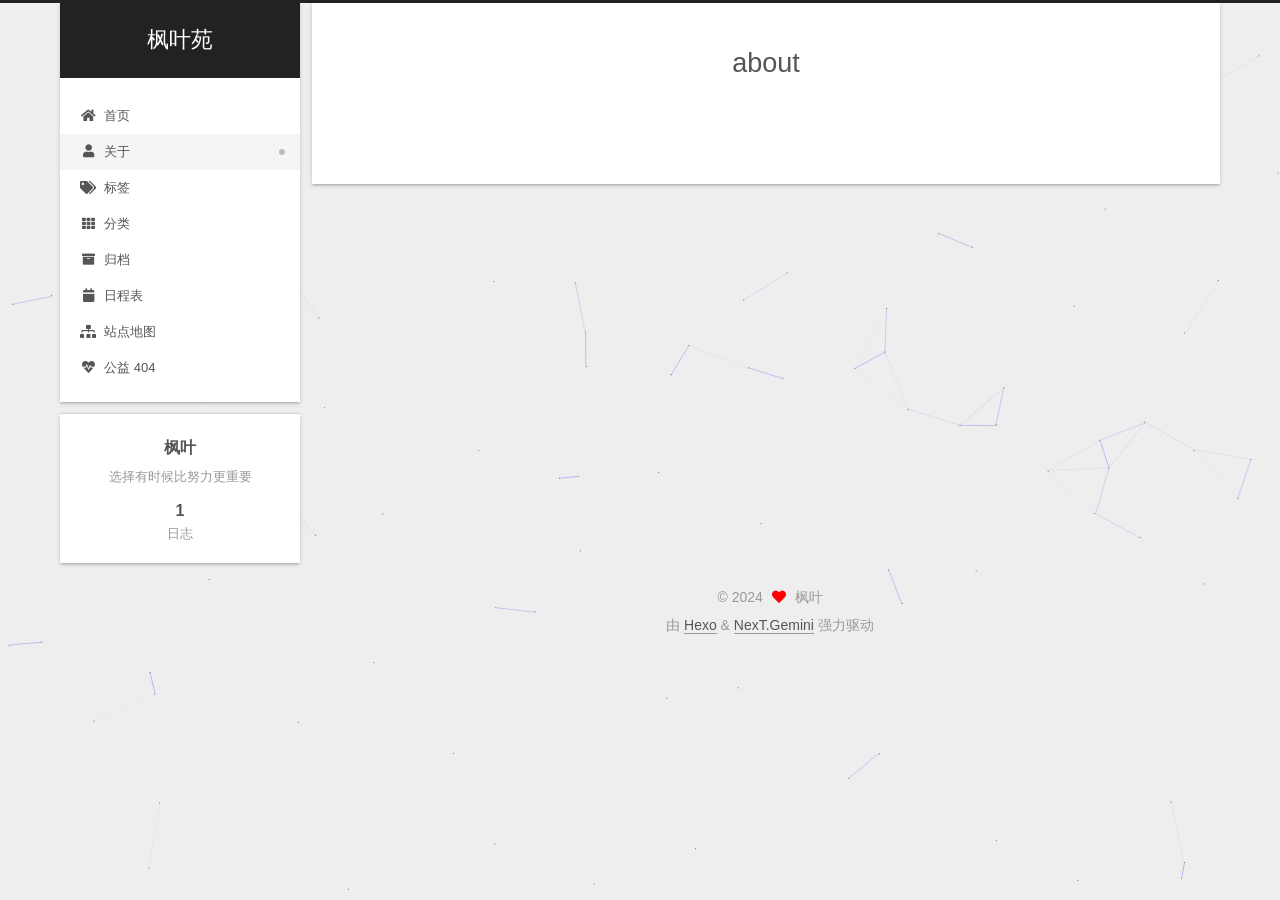
==== about/index.html @ f361e774 "Site updated: 2024-02-02 10:10:42" ====
<!DOCTYPE html>
<html lang="zh-CN">
<head>
  <meta charset="UTF-8">
<meta name="viewport" content="width=device-width, initial-scale=1, maximum-scale=2">
<meta name="theme-color" content="#222">
<meta name="generator" content="Hexo 7.1.1">
  <link rel="apple-touch-icon" sizes="180x180" href="/images/apple-touch-icon-next.png">
  <link rel="icon" type="image/png" sizes="32x32" href="/images/favicon-32x32-next.png">
  <link rel="icon" type="image/png" sizes="16x16" href="/images/favicon-16x16-next.png">
  <link rel="mask-icon" href="/images/logo.svg" color="#222">

<link rel="stylesheet" href="/css/main.css">


<link rel="stylesheet" href="/lib/font-awesome/css/all.min.css">

<script id="hexo-configurations">
    var NexT = window.NexT || {};
    var CONFIG = {"hostname":"example.com","root":"/","scheme":"Gemini","version":"7.8.0","exturl":false,"sidebar":{"position":"left","display":"post","padding":18,"offset":12,"onmobile":false},"copycode":{"enable":false,"show_result":false,"style":null},"back2top":{"enable":true,"sidebar":false,"scrollpercent":false},"bookmark":{"enable":false,"color":"#222","save":"auto"},"fancybox":false,"mediumzoom":false,"lazyload":false,"pangu":false,"comments":{"style":"tabs","active":null,"storage":true,"lazyload":false,"nav":null},"algolia":{"hits":{"per_page":10},"labels":{"input_placeholder":"Search for Posts","hits_empty":"We didn't find any results for the search: ${query}","hits_stats":"${hits} results found in ${time} ms"}},"localsearch":{"enable":false,"trigger":"auto","top_n_per_article":1,"unescape":false,"preload":false},"motion":{"enable":true,"async":false,"transition":{"post_block":"fadeIn","post_header":"slideDownIn","post_body":"slideDownIn","coll_header":"slideLeftIn","sidebar":"slideUpIn"}}};
  </script>

  <meta name="description" content="选择有时候比努力更重要">
<meta property="og:type" content="website">
<meta property="og:title" content="about">
<meta property="og:url" content="http://example.com/about/index.html">
<meta property="og:site_name" content="枫叶苑">
<meta property="og:description" content="选择有时候比努力更重要">
<meta property="og:locale" content="zh_CN">
<meta property="article:published_time" content="2024-02-02T01:38:08.000Z">
<meta property="article:modified_time" content="2024-02-02T01:39:56.334Z">
<meta property="article:author" content="枫叶">
<meta name="twitter:card" content="summary">

<link rel="canonical" href="http://example.com/about/">


<script id="page-configurations">
  // https://hexo.io/docs/variables.html
  CONFIG.page = {
    sidebar: "",
    isHome : false,
    isPost : false,
    lang   : 'zh-CN'
  };
</script>

  <title>about | 枫叶苑
</title>
  






  <noscript>
  <style>
  .use-motion .brand,
  .use-motion .menu-item,
  .sidebar-inner,
  .use-motion .post-block,
  .use-motion .pagination,
  .use-motion .comments,
  .use-motion .post-header,
  .use-motion .post-body,
  .use-motion .collection-header { opacity: initial; }

  .use-motion .site-title,
  .use-motion .site-subtitle {
    opacity: initial;
    top: initial;
  }

  .use-motion .logo-line-before i { left: initial; }
  .use-motion .logo-line-after i { right: initial; }
  </style>
</noscript>

</head>

<body itemscope itemtype="http://schema.org/WebPage">
  <div class="container use-motion">
    <div class="headband"></div>

    <header class="header" itemscope itemtype="http://schema.org/WPHeader">
      <div class="header-inner"><div class="site-brand-container">
  <div class="site-nav-toggle">
    <div class="toggle" aria-label="切换导航栏">
      <span class="toggle-line toggle-line-first"></span>
      <span class="toggle-line toggle-line-middle"></span>
      <span class="toggle-line toggle-line-last"></span>
    </div>
  </div>

  <div class="site-meta">

    <a href="/" class="brand" rel="start">
      <span class="logo-line-before"><i></i></span>
      <h1 class="site-title">枫叶苑</h1>
      <span class="logo-line-after"><i></i></span>
    </a>
  </div>

  <div class="site-nav-right">
    <div class="toggle popup-trigger">
    </div>
  </div>
</div>




<nav class="site-nav">
  <ul id="menu" class="main-menu menu">
        <li class="menu-item menu-item-home">

    <a href="/" rel="section"><i class="fa fa-home fa-fw"></i>首页</a>

  </li>
        <li class="menu-item menu-item-about">

    <a href="/about/" rel="section"><i class="fa fa-user fa-fw"></i>关于</a>

  </li>
        <li class="menu-item menu-item-tags">

    <a href="/tags/" rel="section"><i class="fa fa-tags fa-fw"></i>标签</a>

  </li>
        <li class="menu-item menu-item-categories">

    <a href="/categories/" rel="section"><i class="fa fa-th fa-fw"></i>分类</a>

  </li>
        <li class="menu-item menu-item-archives">

    <a href="/archives/" rel="section"><i class="fa fa-archive fa-fw"></i>归档</a>

  </li>
        <li class="menu-item menu-item-schedule">

    <a href="/schedule/" rel="section"><i class="fa fa-calendar fa-fw"></i>日程表</a>

  </li>
        <li class="menu-item menu-item-sitemap">

    <a href="/sitemap.xml" rel="section"><i class="fa fa-sitemap fa-fw"></i>站点地图</a>

  </li>
        <li class="menu-item menu-item-commonweal">

    <a href="/404/" rel="section"><i class="fa fa-heartbeat fa-fw"></i>公益 404</a>

  </li>
  </ul>
</nav>




</div>
    </header>

    
  <div class="back-to-top">
    <i class="fa fa-arrow-up"></i>
    <span>0%</span>
  </div>


    <main class="main">
      <div class="main-inner">
        <div class="content-wrap">
          
  
  

          <div class="content page posts-expand">
            

    
    
    
    <div class="post-block" lang="zh-CN">
      <header class="post-header">

<h1 class="post-title" itemprop="name headline">about
</h1>

<div class="post-meta">
  

</div>

</header>

      
      
      
      <div class="post-body">
          
      </div>
      
      
      
    </div>
    

    
    
    


          </div>
          

<script>
  window.addEventListener('tabs:register', () => {
    let { activeClass } = CONFIG.comments;
    if (CONFIG.comments.storage) {
      activeClass = localStorage.getItem('comments_active') || activeClass;
    }
    if (activeClass) {
      let activeTab = document.querySelector(`a[href="#comment-${activeClass}"]`);
      if (activeTab) {
        activeTab.click();
      }
    }
  });
  if (CONFIG.comments.storage) {
    window.addEventListener('tabs:click', event => {
      if (!event.target.matches('.tabs-comment .tab-content .tab-pane')) return;
      let commentClass = event.target.classList[1];
      localStorage.setItem('comments_active', commentClass);
    });
  }
</script>

        </div>
          
  
  <div class="toggle sidebar-toggle">
    <span class="toggle-line toggle-line-first"></span>
    <span class="toggle-line toggle-line-middle"></span>
    <span class="toggle-line toggle-line-last"></span>
  </div>

  <aside class="sidebar">
    <div class="sidebar-inner">

      <ul class="sidebar-nav motion-element">
        <li class="sidebar-nav-toc">
          文章目录
        </li>
        <li class="sidebar-nav-overview">
          站点概览
        </li>
      </ul>

      <!--noindex-->
      <div class="post-toc-wrap sidebar-panel">
      </div>
      <!--/noindex-->

      <div class="site-overview-wrap sidebar-panel">
        <div class="site-author motion-element" itemprop="author" itemscope itemtype="http://schema.org/Person">
  <p class="site-author-name" itemprop="name">枫叶</p>
  <div class="site-description" itemprop="description">选择有时候比努力更重要</div>
</div>
<div class="site-state-wrap motion-element">
  <nav class="site-state">
      <div class="site-state-item site-state-posts">
          <a href="/archives/">
        
          <span class="site-state-item-count">1</span>
          <span class="site-state-item-name">日志</span>
        </a>
      </div>
  </nav>
</div>



      </div>

    </div>
  </aside>
  <div id="sidebar-dimmer"></div>


      </div>
    </main>

    <footer class="footer">
      <div class="footer-inner">
        

        

<div class="copyright">
  
  &copy; 
  <span itemprop="copyrightYear">2024</span>
  <span class="with-love">
    <i class="fa fa-heart"></i>
  </span>
  <span class="author" itemprop="copyrightHolder">枫叶</span>
</div>
  <div class="powered-by">由 <a href="https://hexo.io/" class="theme-link" rel="noopener" target="_blank">Hexo</a> & <a href="https://theme-next.org/" class="theme-link" rel="noopener" target="_blank">NexT.Gemini</a> 强力驱动
  </div>

        








      </div>
    </footer>
  </div>

  
  
  <script color='0,0,255' opacity='0.5' zIndex='-1' count='99' src="/lib/canvas-nest/canvas-nest.min.js"></script>
  <script src="/lib/anime.min.js"></script>
  <script src="/lib/velocity/velocity.min.js"></script>
  <script src="/lib/velocity/velocity.ui.min.js"></script>

<script src="/js/utils.js"></script>

<script src="/js/motion.js"></script>


<script src="/js/schemes/pisces.js"></script>


<script src="/js/next-boot.js"></script>




  















  

  

</body>
</html>
---- css/main.css ----
:root {
  --body-bg-color: #eee;
  --content-bg-color: #fff;
  --card-bg-color: #f5f5f5;
  --text-color: #555;
  --blockquote-color: #666;
  --link-color: #555;
  --link-hover-color: #222;
  --brand-color: #fff;
  --brand-hover-color: #fff;
  --table-row-odd-bg-color: #f9f9f9;
  --table-row-hover-bg-color: #f5f5f5;
  --menu-item-bg-color: #f5f5f5;
  --btn-default-bg: #fff;
  --btn-default-color: #555;
  --btn-default-border-color: #555;
  --btn-default-hover-bg: #222;
  --btn-default-hover-color: #fff;
  --btn-default-hover-border-color: #222;
}
html {
  line-height: 1.15; /* 1 */
  -webkit-text-size-adjust: 100%; /* 2 */
}
body {
  margin: 0;
}
main {
  display: block;
}
h1 {
  font-size: 2em;
  margin: 0.67em 0;
}
hr {
  box-sizing: content-box; /* 1 */
  height: 0; /* 1 */
  overflow: visible; /* 2 */
}
pre {
  font-family: monospace, monospace; /* 1 */
  font-size: 1em; /* 2 */
}
a {
  background: transparent;
}
abbr[title] {
  border-bottom: none; /* 1 */
  text-decoration: underline; /* 2 */
  text-decoration: underline dotted; /* 2 */
}
b,
strong {
  font-weight: bolder;
}
code,
kbd,
samp {
  font-family: monospace, monospace; /* 1 */
  font-size: 1em; /* 2 */
}
small {
  font-size: 80%;
}
sub,
sup {
  font-size: 75%;
  line-height: 0;
  position: relative;
  vertical-align: baseline;
}
sub {
  bottom: -0.25em;
}
sup {
  top: -0.5em;
}
img {
  border-style: none;
}
button,
input,
optgroup,
select,
textarea {
  font-family: inherit; /* 1 */
  font-size: 100%; /* 1 */
  line-height: 1.15; /* 1 */
  margin: 0; /* 2 */
}
button,
input {
/* 1 */
  overflow: visible;
}
button,
select {
/* 1 */
  text-transform: none;
}
button,
[type='button'],
[type='reset'],
[type='submit'] {
  -webkit-appearance: button;
}
button::-moz-focus-inner,
[type='button']::-moz-focus-inner,
[type='reset']::-moz-focus-inner,
[type='submit']::-moz-focus-inner {
  border-style: none;
  padding: 0;
}
button:-moz-focusring,
[type='button']:-moz-focusring,
[type='reset']:-moz-focusring,
[type='submit']:-moz-focusring {
  outline: 1px dotted ButtonText;
}
fieldset {
  padding: 0.35em 0.75em 0.625em;
}
legend {
  box-sizing: border-box; /* 1 */
  color: inherit; /* 2 */
  display: table; /* 1 */
  max-width: 100%; /* 1 */
  padding: 0; /* 3 */
  white-space: normal; /* 1 */
}
progress {
  vertical-align: baseline;
}
textarea {
  overflow: auto;
}
[type='checkbox'],
[type='radio'] {
  box-sizing: border-box; /* 1 */
  padding: 0; /* 2 */
}
[type='number']::-webkit-inner-spin-button,
[type='number']::-webkit-outer-spin-button {
  height: auto;
}
[type='search'] {
  outline-offset: -2px; /* 2 */
  -webkit-appearance: textfield; /* 1 */
}
[type='search']::-webkit-search-decoration {
  -webkit-appearance: none;
}
::-webkit-file-upload-button {
  font: inherit; /* 2 */
  -webkit-appearance: button; /* 1 */
}
details {
  display: block;
}
summary {
  display: list-item;
}
template {
  display: none;
}
[hidden] {
  display: none;
}
::selection {
  background: #262a30;
  color: #eee;
}
html,
body {
  height: 100%;
}
body {
  background: var(--body-bg-color);
  color: var(--text-color);
  font-family: 'Lato', "PingFang SC", "Microsoft YaHei", sans-serif;
  font-size: 1em;
  line-height: 2;
}
@media (max-width: 991px) {
  body {
    padding-left: 0 !important;
    padding-right: 0 !important;
  }
}
h1,
h2,
h3,
h4,
h5,
h6 {
  font-family: 'Lato', "PingFang SC", "Microsoft YaHei", sans-serif;
  font-weight: bold;
  line-height: 1.5;
  margin: 20px 0 15px;
}
h1 {
  font-size: 1.5em;
}
h2 {
  font-size: 1.375em;
}
h3 {
  font-size: 1.25em;
}
h4 {
  font-size: 1.125em;
}
h5 {
  font-size: 1em;
}
h6 {
  font-size: 0.875em;
}
p {
  margin: 0 0 20px 0;
}
a,
span.exturl {
  border-bottom: 1px solid #999;
  color: var(--link-color);
  outline: 0;
  text-decoration: none;
  overflow-wrap: break-word;
  word-wrap: break-word;
  cursor: pointer;
}
a:hover,
span.exturl:hover {
  border-bottom-color: var(--link-hover-color);
  color: var(--link-hover-color);
}
iframe,
img,
video {
  display: block;
  margin-left: auto;
  margin-right: auto;
  max-width: 100%;
}
hr {
  background-image: repeating-linear-gradient(-45deg, #ddd, #ddd 4px, transparent 4px, transparent 8px);
  border: 0;
  height: 3px;
  margin: 40px 0;
}
blockquote {
  border-left: 4px solid #ddd;
  color: var(--blockquote-color);
  margin: 0;
  padding: 0 15px;
}
blockquote cite::before {
  content: '-';
  padding: 0 5px;
}
dt {
  font-weight: bold;
}
dd {
  margin: 0;
  padding: 0;
}
kbd {
  background-color: #f5f5f5;
  background-image: linear-gradient(#eee, #fff, #eee);
  border: 1px solid #ccc;
  border-radius: 0.2em;
  box-shadow: 0.1em 0.1em 0.2em rgba(0,0,0,0.1);
  color: #555;
  font-family: inherit;
  padding: 0.1em 0.3em;
  white-space: nowrap;
}
.table-container {
  overflow: auto;
}
table {
  border-collapse: collapse;
  border-spacing: 0;
  font-size: 0.875em;
  margin: 0 0 20px 0;
  width: 100%;
}
tbody tr:nth-of-type(odd) {
  background: var(--table-row-odd-bg-color);
}
tbody tr:hover {
  background: var(--table-row-hover-bg-color);
}
caption,
th,
td {
  font-weight: normal;
  padding: 8px;
  vertical-align: middle;
}
th,
td {
  border: 1px solid #ddd;
  border-bottom: 3px solid #ddd;
}
th {
  font-weight: 700;
  padding-bottom: 10px;
}
td {
  border-bottom-width: 1px;
}
.btn {
  background: var(--btn-default-bg);
  border: 2px solid var(--btn-default-border-color);
  border-radius: 2px;
  color: var(--btn-default-color);
  display: inline-block;
  font-size: 0.875em;
  line-height: 2;
  padding: 0 20px;
  text-decoration: none;
  transition-property: background-color;
  transition-delay: 0s;
  transition-duration: 0.2s;
  transition-timing-function: ease-in-out;
}
.btn:hover {
  background: var(--btn-default-hover-bg);
  border-color: var(--btn-default-hover-border-color);
  color: var(--btn-default-hover-color);
}
.btn + .btn {
  margin: 0 0 8px 8px;
}
.btn .fa-fw {
  text-align: left;
  width: 1.285714285714286em;
}
.toggle {
  line-height: 0;
}
.toggle .toggle-line {
  background: #fff;
  display: inline-block;
  height: 2px;
  left: 0;
  position: relative;
  top: 0;
  transition: all 0.4s;
  vertical-align: top;
  width: 100%;
}
.toggle .toggle-line:not(:first-child) {
  margin-top: 3px;
}
.toggle.toggle-arrow .toggle-line-first {
  left: 50%;
  top: 2px;
  transform: rotate(45deg);
  width: 50%;
}
.toggle.toggle-arrow .toggle-line-middle {
  left: 2px;
  width: 90%;
}
.toggle.toggle-arrow .toggle-line-last {
  left: 50%;
  top: -2px;
  transform: rotate(-45deg);
  width: 50%;
}
.toggle.toggle-close .toggle-line-first {
  transform: rotate(-45deg);
  top: 5px;
}
.toggle.toggle-close .toggle-line-middle {
  opacity: 0;
}
.toggle.toggle-close .toggle-line-last {
  transform: rotate(45deg);
  top: -5px;
}
.highlight,
pre {
  background: #f7f7f7;
  color: #4d4d4c;
  line-height: 1.6;
  margin: 0 auto 20px;
}
pre,
code {
  font-family: consolas, Menlo, monospace, "PingFang SC", "Microsoft YaHei";
}
code {
  background: #eee;
  border-radius: 3px;
  color: #555;
  padding: 2px 4px;
  overflow-wrap: break-word;
  word-wrap: break-word;
}
.highlight *::selection {
  background: #d6d6d6;
}
.highlight pre {
  border: 0;
  margin: 0;
  padding: 10px 0;
}
.highlight table {
  border: 0;
  margin: 0;
  width: auto;
}
.highlight td {
  border: 0;
  padding: 0;
}
.highlight figcaption {
  background: #eff2f3;
  color: #4d4d4c;
  display: flex;
  font-size: 0.875em;
  justify-content: space-between;
  line-height: 1.2;
  padding: 0.5em;
}
.highlight figcaption a {
  color: #4d4d4c;
}
.highlight figcaption a:hover {
  border-bottom-color: #4d4d4c;
}
.highlight .gutter {
  -moz-user-select: none;
  -ms-user-select: none;
  -webkit-user-select: none;
  user-select: none;
}
.highlight .gutter pre {
  background: #eff2f3;
  color: #869194;
  padding-left: 10px;
  padding-right: 10px;
  text-align: right;
}
.highlight .code pre {
  background: #f7f7f7;
  padding-left: 10px;
  width: 100%;
}
.gist table {
  width: auto;
}
.gist table td {
  border: 0;
}
pre {
  overflow: auto;
  padding: 10px;
}
pre code {
  background: none;
  color: #4d4d4c;
  font-size: 0.875em;
  padding: 0;
  text-shadow: none;
}
pre .deletion {
  background: #fdd;
}
pre .addition {
  background: #dfd;
}
pre .meta {
  color: #eab700;
  -moz-user-select: none;
  -ms-user-select: none;
  -webkit-user-select: none;
  user-select: none;
}
pre .comment {
  color: #8e908c;
}
pre .variable,
pre .attribute,
pre .tag,
pre .name,
pre .regexp,
pre .ruby .constant,
pre .xml .tag .title,
pre .xml .pi,
pre .xml .doctype,
pre .html .doctype,
pre .css .id,
pre .css .class,
pre .css .pseudo {
  color: #c82829;
}
pre .number,
pre .preprocessor,
pre .built_in,
pre .builtin-name,
pre .literal,
pre .params,
pre .constant,
pre .command {
  color: #f5871f;
}
pre .ruby .class .title,
pre .css .rules .attribute,
pre .string,
pre .symbol,
pre .value,
pre .inheritance,
pre .header,
pre .ruby .symbol,
pre .xml .cdata,
pre .special,
pre .formula {
  color: #718c00;
}
pre .title,
pre .css .hexcolor {
  color: #3e999f;
}
pre .function,
pre .python .decorator,
pre .python .title,
pre .ruby .function .title,
pre .ruby .title .keyword,
pre .perl .sub,
pre .javascript .title,
pre .coffeescript .title {
  color: #4271ae;
}
pre .keyword,
pre .javascript .function {
  color: #8959a8;
}
.blockquote-center {
  border-left: none;
  margin: 40px 0;
  padding: 0;
  position: relative;
  text-align: center;
}
.blockquote-center .fa {
  display: block;
  opacity: 0.6;
  position: absolute;
  width: 100%;
}
.blockquote-center .fa-quote-left {
  border-top: 1px solid #ccc;
  text-align: left;
  top: -20px;
}
.blockquote-center .fa-quote-right {
  border-bottom: 1px solid #ccc;
  text-align: right;
  bottom: -20px;
}
.blockquote-center p,
.blockquote-center div {
  text-align: center;
}
.post-body .group-picture img {
  margin: 0 auto;
  padding: 0 3px;
}
.group-picture-row {
  margin-bottom: 6px;
  overflow: hidden;
}
.group-picture-column {
  float: left;
  margin-bottom: 10px;
}
.post-body .label {
  color: #555;
  display: inline;
  padding: 0 2px;
}
.post-body .label.default {
  background: #f0f0f0;
}
.post-body .label.primary {
  background: #efe6f7;
}
.post-body .label.info {
  background: #e5f2f8;
}
.post-body .label.success {
  background: #e7f4e9;
}
.post-body .label.warning {
  background: #fcf6e1;
}
.post-body .label.danger {
  background: #fae8eb;
}
.post-body .tabs {
  margin-bottom: 20px;
}
.post-body .tabs,
.tabs-comment {
  display: block;
  padding-top: 10px;
  position: relative;
}
.post-body .tabs ul.nav-tabs,
.tabs-comment ul.nav-tabs {
  display: flex;
  flex-wrap: wrap;
  margin: 0;
  margin-bottom: -1px;
  padding: 0;
}
@media (max-width: 413px) {
  .post-body .tabs ul.nav-tabs,
  .tabs-comment ul.nav-tabs {
    display: block;
    margin-bottom: 5px;
  }
}
.post-body .tabs ul.nav-tabs li.tab,
.tabs-comment ul.nav-tabs li.tab {
  border-bottom: 1px solid #ddd;
  border-left: 1px solid transparent;
  border-right: 1px solid transparent;
  border-top: 3px solid transparent;
  flex-grow: 1;
  list-style-type: none;
  border-radius: 0 0 0 0;
}
@media (max-width: 413px) {
  .post-body .tabs ul.nav-tabs li.tab,
  .tabs-comment ul.nav-tabs li.tab {
    border-bottom: 1px solid transparent;
    border-left: 3px solid transparent;
    border-right: 1px solid transparent;
    border-top: 1px solid transparent;
  }
}
@media (max-width: 413px) {
  .post-body .tabs ul.nav-tabs li.tab,
  .tabs-comment ul.nav-tabs li.tab {
    border-radius: 0;
  }
}
.post-body .tabs ul.nav-tabs li.tab a,
.tabs-comment ul.nav-tabs li.tab a {
  border-bottom: initial;
  display: block;
  line-height: 1.8;
  outline: 0;
  padding: 0.25em 0.75em;
  text-align: center;
  transition-delay: 0s;
  transition-duration: 0.2s;
  transition-timing-function: ease-out;
}
.post-body .tabs ul.nav-tabs li.tab a i,
.tabs-comment ul.nav-tabs li.tab a i {
  width: 1.285714285714286em;
}
.post-body .tabs ul.nav-tabs li.tab.active,
.tabs-comment ul.nav-tabs li.tab.active {
  border-bottom: 1px solid transparent;
  border-left: 1px solid #ddd;
  border-right: 1px solid #ddd;
  border-top: 3px solid #fc6423;
}
@media (max-width: 413px) {
  .post-body .tabs ul.nav-tabs li.tab.active,
  .tabs-comment ul.nav-tabs li.tab.active {
    border-bottom: 1px solid #ddd;
    border-left: 3px solid #fc6423;
    border-right: 1px solid #ddd;
    border-top: 1px solid #ddd;
  }
}
.post-body .tabs ul.nav-tabs li.tab.active a,
.tabs-comment ul.nav-tabs li.tab.active a {
  color: var(--link-color);
  cursor: default;
}
.post-body .tabs .tab-content .tab-pane,
.tabs-comment .tab-content .tab-pane {
  border: 1px solid #ddd;
  border-top: 0;
  padding: 20px 20px 0 20px;
  border-radius: 0;
}
.post-body .tabs .tab-content .tab-pane:not(.active),
.tabs-comment .tab-content .tab-pane:not(.active) {
  display: none;
}
.post-body .tabs .tab-content .tab-pane.active,
.tabs-comment .tab-content .tab-pane.active {
  display: block;
}
.post-body .tabs .tab-content .tab-pane.active:nth-of-type(1),
.tabs-comment .tab-content .tab-pane.active:nth-of-type(1) {
  border-radius: 0 0 0 0;
}
@media (max-width: 413px) {
  .post-body .tabs .tab-content .tab-pane.active:nth-of-type(1),
  .tabs-comment .tab-content .tab-pane.active:nth-of-type(1) {
    border-radius: 0;
  }
}
.post-body .note {
  border-radius: 3px;
  margin-bottom: 20px;
  padding: 1em;
  position: relative;
  border: 1px solid #eee;
  border-left-width: 5px;
}
.post-body .note h2,
.post-body .note h3,
.post-body .note h4,
.post-body .note h5,
.post-body .note h6 {
  margin-top: 0;
  border-bottom: initial;
  margin-bottom: 0;
  padding-top: 0;
}
.post-body .note p:first-child,
.post-body .note ul:first-child,
.post-body .note ol:first-child,
.post-body .note table:first-child,
.post-body .note pre:first-child,
.post-body .note blockquote:first-child,
.post-body .note img:first-child {
  margin-top: 0;
}
.post-body .note p:last-child,
.post-body .note ul:last-child,
.post-body .note ol:last-child,
.post-body .note table:last-child,
.post-body .note pre:last-child,
.post-body .note blockquote:last-child,
.post-body .note img:last-child {
  margin-bottom: 0;
}
.post-body .note.default {
  border-left-color: #777;
}
.post-body .note.default h2,
.post-body .note.default h3,
.post-body .note.default h4,
.post-body .note.default h5,
.post-body .note.default h6 {
  color: #777;
}
.post-body .note.primary {
  border-left-color: #6f42c1;
}
.post-body .note.primary h2,
.post-body .note.primary h3,
.post-body .note.primary h4,
.post-body .note.primary h5,
.post-body .note.primary h6 {
  color: #6f42c1;
}
.post-body .note.info {
  border-left-color: #428bca;
}
.post-body .note.info h2,
.post-body .note.info h3,
.post-body .note.info h4,
.post-body .note.info h5,
.post-body .note.info h6 {
  color: #428bca;
}
.post-body .note.success {
  border-left-color: #5cb85c;
}
.post-body .note.success h2,
.post-body .note.success h3,
.post-body .note.success h4,
.post-body .note.success h5,
.post-body .note.success h6 {
  color: #5cb85c;
}
.post-body .note.warning {
  border-left-color: #f0ad4e;
}
.post-body .note.warning h2,
.post-body .note.warning h3,
.post-body .note.warning h4,
.post-body .note.warning h5,
.post-body .note.warning h6 {
  color: #f0ad4e;
}
.post-body .note.danger {
  border-left-color: #d9534f;
}
.post-body .note.danger h2,
.post-body .note.danger h3,
.post-body .note.danger h4,
.post-body .note.danger h5,
.post-body .note.danger h6 {
  color: #d9534f;
}
.pagination .prev,
.pagination .next,
.pagination .page-number,
.pagination .space {
  display: inline-block;
  margin: 0 10px;
  padding: 0 11px;
  position: relative;
  top: -1px;
}
@media (max-width: 767px) {
  .pagination .prev,
  .pagination .next,
  .pagination .page-number,
  .pagination .space {
    margin: 0 5px;
  }
}
.pagination {
  border-top: 1px solid #eee;
  margin: 120px 0 0;
  text-align: center;
}
.pagination .prev,
.pagination .next,
.pagination .page-number {
  border-bottom: 0;
  border-top: 1px solid #eee;
  transition-property: border-color;
  transition-delay: 0s;
  transition-duration: 0.2s;
  transition-timing-function: ease-in-out;
}
.pagination .prev:hover,
.pagination .next:hover,
.pagination .page-number:hover {
  border-top-color: #222;
}
.pagination .space {
  margin: 0;
  padding: 0;
}
.pagination .prev {
  margin-left: 0;
}
.pagination .next {
  margin-right: 0;
}
.pagination .page-number.current {
  background: #ccc;
  border-top-color: #ccc;
  color: #fff;
}
@media (max-width: 767px) {
  .pagination {
    border-top: none;
  }
  .pagination .prev,
  .pagination .next,
  .pagination .page-number {
    border-bottom: 1px solid #eee;
    border-top: 0;
    margin-bottom: 10px;
    padding: 0 10px;
  }
  .pagination .prev:hover,
  .pagination .next:hover,
  .pagination .page-number:hover {
    border-bottom-color: #222;
  }
}
.comments {
  margin-top: 60px;
  overflow: hidden;
}
.comment-button-group {
  display: flex;
  flex-wrap: wrap-reverse;
  justify-content: center;
  margin: 1em 0;
}
.comment-button-group .comment-button {
  margin: 0.1em 0.2em;
}
.comment-button-group .comment-button.active {
  background: var(--btn-default-hover-bg);
  border-color: var(--btn-default-hover-border-color);
  color: var(--btn-default-hover-color);
}
.comment-position {
  display: none;
}
.comment-position.active {
  display: block;
}
.tabs-comment {
  background: var(--content-bg-color);
  margin-top: 4em;
  padding-top: 0;
}
.tabs-comment .comments {
  border: 0;
  box-shadow: none;
  margin-top: 0;
  padding-top: 0;
}
.container {
  min-height: 100%;
  position: relative;
}
.main-inner {
  margin: 0 auto;
  width: calc(100% - 20px);
}
@media (min-width: 1200px) {
  .main-inner {
    width: 1160px;
  }
}
@media (min-width: 1600px) {
  .main-inner {
    width: 73%;
  }
}
@media (max-width: 767px) {
  .content-wrap {
    padding: 0 20px;
  }
}
.header {
  background: transparent;
}
.header-inner {
  margin: 0 auto;
  width: calc(100% - 20px);
}
@media (min-width: 1200px) {
  .header-inner {
    width: 1160px;
  }
}
@media (min-width: 1600px) {
  .header-inner {
    width: 73%;
  }
}
.site-brand-container {
  display: flex;
  flex-shrink: 0;
  padding: 0 10px;
}
.headband {
  background: #222;
  height: 3px;
}
.site-meta {
  flex-grow: 1;
  text-align: center;
}
@media (max-width: 767px) {
  .site-meta {
    text-align: center;
  }
}
.brand {
  border-bottom: none;
  color: var(--brand-color);
  display: inline-block;
  line-height: 1.375em;
  padding: 0 40px;
  position: relative;
}
.brand:hover {
  color: var(--brand-hover-color);
}
.site-title {
  font-family: 'Lato', "PingFang SC", "Microsoft YaHei", sans-serif;
  font-size: 1.375em;
  font-weight: normal;
  margin: 0;
}
.site-subtitle {
  color: #ddd;
  font-size: 0.8125em;
  margin: 10px 0;
}
.use-motion .brand {
  opacity: 0;
}
.use-motion .site-title,
.use-motion .site-subtitle,
.use-motion .custom-logo-image {
  opacity: 0;
  position: relative;
  top: -10px;
}
.site-nav-toggle,
.site-nav-right {
  display: none;
}
@media (max-width: 767px) {
  .site-nav-toggle,
  .site-nav-right {
    display: flex;
    flex-direction: column;
    justify-content: center;
  }
}
.site-nav-toggle .toggle,
.site-nav-right .toggle {
  color: var(--text-color);
  padding: 10px;
  width: 22px;
}
.site-nav-toggle .toggle .toggle-line,
.site-nav-right .toggle .toggle-line {
  background: var(--text-color);
  border-radius: 1px;
}
.site-nav {
  display: block;
}
@media (max-width: 767px) {
  .site-nav {
    clear: both;
    display: none;
  }
}
.site-nav.site-nav-on {
  display: block;
}
.menu {
  margin-top: 20px;
  padding-left: 0;
  text-align: center;
}
.menu-item {
  display: inline-block;
  list-style: none;
  margin: 0 10px;
}
@media (max-width: 767px) {
  .menu-item {
    display: block;
    margin-top: 10px;
  }
  .menu-item.menu-item-search {
    display: none;
  }
}
.menu-item a,
.menu-item span.exturl {
  border-bottom: 0;
  display: block;
  font-size: 0.8125em;
  transition-property: border-color;
  transition-delay: 0s;
  transition-duration: 0.2s;
  transition-timing-function: ease-in-out;
}
@media (hover: none) {
  .menu-item a:hover,
  .menu-item span.exturl:hover {
    border-bottom-color: transparent !important;
  }
}
.menu-item .fa,
.menu-item .fab,
.menu-item .far,
.menu-item .fas {
  margin-right: 8px;
}
.menu-item .badge {
  display: inline-block;
  font-weight: bold;
  line-height: 1;
  margin-left: 0.35em;
  margin-top: 0.35em;
  text-align: center;
  white-space: nowrap;
}
@media (max-width: 767px) {
  .menu-item .badge {
    float: right;
    margin-left: 0;
  }
}
.menu-item-active a,
.menu .menu-item a:hover,
.menu .menu-item span.exturl:hover {
  background: var(--menu-item-bg-color);
}
.use-motion .menu-item {
  opacity: 0;
}
.sidebar {
  background: #222;
  bottom: 0;
  box-shadow: inset 0 2px 6px #000;
  position: fixed;
  top: 0;
}
@media (max-width: 991px) {
  .sidebar {
    display: none;
  }
}
.sidebar-inner {
  color: #999;
  padding: 18px 10px;
  text-align: center;
}
.cc-license {
  margin-top: 10px;
  text-align: center;
}
.cc-license .cc-opacity {
  border-bottom: none;
  opacity: 0.7;
}
.cc-license .cc-opacity:hover {
  opacity: 0.9;
}
.cc-license img {
  display: inline-block;
}
.site-author-image {
  border: 1px solid #eee;
  display: block;
  margin: 0 auto;
  max-width: 120px;
  padding: 2px;
  border-radius: 50%;
}
.site-author-image {
  transition: transform 1s ease-out;
}
.site-author-image:hover {
  transform: rotateZ(360deg);
}
.site-author-name {
  color: var(--text-color);
  font-weight: 600;
  margin: 0;
  text-align: center;
}
.site-description {
  color: #999;
  font-size: 0.8125em;
  margin-top: 0;
  text-align: center;
}
.links-of-author {
  margin-top: 15px;
}
.links-of-author a,
.links-of-author span.exturl {
  border-bottom-color: #555;
  display: inline-block;
  font-size: 0.8125em;
  margin-bottom: 10px;
  margin-right: 10px;
  vertical-align: middle;
}
.links-of-author a::before,
.links-of-author span.exturl::before {
  background: #5bb620;
  border-radius: 50%;
  content: ' ';
  display: inline-block;
  height: 4px;
  margin-right: 3px;
  vertical-align: middle;
  width: 4px;
}
.sidebar-button {
  margin-top: 15px;
}
.sidebar-button a {
  border: 1px solid #fc6423;
  border-radius: 4px;
  color: #fc6423;
  display: inline-block;
  padding: 0 15px;
}
.sidebar-button a .fa,
.sidebar-button a .fab,
.sidebar-button a .far,
.sidebar-button a .fas {
  margin-right: 5px;
}
.sidebar-button a:hover {
  background: #fc6423;
  border: 1px solid #fc6423;
  color: #fff;
}
.sidebar-button a:hover .fa,
.sidebar-button a:hover .fab,
.sidebar-button a:hover .far,
.sidebar-button a:hover .fas {
  color: #fff;
}
.links-of-blogroll {
  font-size: 0.8125em;
  margin-top: 10px;
}
.links-of-blogroll-title {
  font-size: 0.875em;
  font-weight: 600;
  margin-top: 0;
}
.links-of-blogroll-list {
  list-style: none;
  margin: 0;
  padding: 0;
}
#sidebar-dimmer {
  display: none;
}
@media (max-width: 767px) {
  #sidebar-dimmer {
    background: #000;
    display: block;
    height: 100%;
    left: 100%;
    opacity: 0;
    position: fixed;
    top: 0;
    width: 100%;
    z-index: 1100;
  }
  .sidebar-active + #sidebar-dimmer {
    opacity: 0.7;
    transform: translateX(-100%);
    transition: opacity 0.5s;
  }
}
.sidebar-nav {
  margin: 0;
  padding-bottom: 20px;
  padding-left: 0;
}
.sidebar-nav li {
  border-bottom: 1px solid transparent;
  color: var(--text-color);
  cursor: pointer;
  display: inline-block;
  font-size: 0.875em;
}
.sidebar-nav li.sidebar-nav-overview {
  margin-left: 10px;
}
.sidebar-nav li:hover {
  color: #fc6423;
}
.sidebar-nav .sidebar-nav-active {
  border-bottom-color: #fc6423;
  color: #fc6423;
}
.sidebar-nav .sidebar-nav-active:hover {
  color: #fc6423;
}
.sidebar-panel {
  display: none;
  overflow-x: hidden;
  overflow-y: auto;
}
.sidebar-panel-active {
  display: block;
}
.sidebar-toggle {
  background: #222;
  bottom: 45px;
  cursor: pointer;
  height: 14px;
  left: 30px;
  padding: 5px;
  position: fixed;
  width: 14px;
  z-index: 1300;
}
@media (max-width: 991px) {
  .sidebar-toggle {
    left: 20px;
    opacity: 0.8;
    display: none;
  }
}
.sidebar-toggle:hover .toggle-line {
  background: #fc6423;
}
.post-toc {
  font-size: 0.875em;
}
.post-toc ol {
  list-style: none;
  margin: 0;
  padding: 0 2px 5px 10px;
  text-align: left;
}
.post-toc ol > ol {
  padding-left: 0;
}
.post-toc ol a {
  transition-property: all;
  transition-delay: 0s;
  transition-duration: 0.2s;
  transition-timing-function: ease-in-out;
}
.post-toc .nav-item {
  line-height: 1.8;
  overflow: hidden;
  text-overflow: ellipsis;
  white-space: nowrap;
}
.post-toc .nav .nav-child {
  display: none;
}
.post-toc .nav .active > .nav-child {
  display: block;
}
.post-toc .nav .active-current > .nav-child {
  display: block;
}
.post-toc .nav .active-current > .nav-child > .nav-item {
  display: block;
}
.post-toc .nav .active > a {
  border-bottom-color: #fc6423;
  color: #fc6423;
}
.post-toc .nav .active-current > a {
  color: #fc6423;
}
.post-toc .nav .active-current > a:hover {
  color: #fc6423;
}
.site-state {
  display: flex;
  justify-content: center;
  line-height: 1.4;
  margin-top: 10px;
  overflow: hidden;
  text-align: center;
  white-space: nowrap;
}
.site-state-item {
  padding: 0 15px;
}
.site-state-item:not(:first-child) {
  border-left: 1px solid #eee;
}
.site-state-item a {
  border-bottom: none;
}
.site-state-item-count {
  display: block;
  font-size: 1em;
  font-weight: 600;
  text-align: center;
}
.site-state-item-name {
  color: #999;
  font-size: 0.8125em;
}
.footer {
  color: #999;
  font-size: 0.875em;
  padding: 20px 0;
}
.footer.footer-fixed {
  bottom: 0;
  left: 0;
  position: absolute;
  right: 0;
}
.footer-inner {
  box-sizing: border-box;
  margin: 0 auto;
  text-align: center;
  width: calc(100% - 20px);
}
@media (min-width: 1200px) {
  .footer-inner {
    width: 1160px;
  }
}
@media (min-width: 1600px) {
  .footer-inner {
    width: 73%;
  }
}
.languages {
  display: inline-block;
  font-size: 1.125em;
  position: relative;
}
.languages .lang-select-label span {
  margin: 0 0.5em;
}
.languages .lang-select {
  height: 100%;
  left: 0;
  opacity: 0;
  position: absolute;
  top: 0;
  width: 100%;
}
.with-love {
  color: #ff0000;
  display: inline-block;
  margin: 0 5px;
}
.powered-by,
.theme-info {
  display: inline-block;
}
@-moz-keyframes iconAnimate {
  0%, 100% {
    transform: scale(1);
  }
  10%, 30% {
    transform: scale(0.9);
  }
  20%, 40%, 60%, 80% {
    transform: scale(1.1);
  }
  50%, 70% {
    transform: scale(1.1);
  }
}
@-webkit-keyframes iconAnimate {
  0%, 100% {
    transform: scale(1);
  }
  10%, 30% {
    transform: scale(0.9);
  }
  20%, 40%, 60%, 80% {
    transform: scale(1.1);
  }
  50%, 70% {
    transform: scale(1.1);
  }
}
@-o-keyframes iconAnimate {
  0%, 100% {
    transform: scale(1);
  }
  10%, 30% {
    transform: scale(0.9);
  }
  20%, 40%, 60%, 80% {
    transform: scale(1.1);
  }
  50%, 70% {
    transform: scale(1.1);
  }
}
@keyframes iconAnimate {
  0%, 100% {
    transform: scale(1);
  }
  10%, 30% {
    transform: scale(0.9);
  }
  20%, 40%, 60%, 80% {
    transform: scale(1.1);
  }
  50%, 70% {
    transform: scale(1.1);
  }
}
.back-to-top {
  font-size: 12px;
  text-align: center;
  transition-delay: 0s;
  transition-duration: 0.2s;
  transition-timing-function: ease-in-out;
}
.back-to-top {
  background: #222;
  bottom: -100px;
  box-sizing: border-box;
  color: #fff;
  cursor: pointer;
  left: 30px;
  opacity: 0.6;
  padding: 0 6px;
  position: fixed;
  transition-property: bottom;
  z-index: 1300;
  width: 24px;
}
.back-to-top span {
  display: none;
}
.back-to-top:hover {
  color: #fc6423;
}
.back-to-top.back-to-top-on {
  bottom: 30px;
}
@media (max-width: 991px) {
  .back-to-top {
    left: 20px;
    opacity: 0.8;
  }
}
.post-body {
  font-family: 'Lato', "PingFang SC", "Microsoft YaHei", sans-serif;
  overflow-wrap: break-word;
  word-wrap: break-word;
}
@media (min-width: 1200px) {
  .post-body {
    font-size: 1.125em;
  }
}
.post-body .exturl .fa {
  font-size: 0.875em;
  margin-left: 4px;
}
.post-body .image-caption,
.post-body .figure .caption {
  color: #999;
  font-size: 0.875em;
  font-weight: bold;
  line-height: 1;
  margin: -20px auto 15px;
  text-align: center;
}
.post-sticky-flag {
  display: inline-block;
  transform: rotate(30deg);
}
.post-button {
  margin-top: 40px;
  text-align: center;
}
.use-motion .post-block,
.use-motion .pagination,
.use-motion .comments {
  opacity: 0;
}
.use-motion .post-header {
  opacity: 0;
}
.use-motion .post-body {
  opacity: 0;
}
.use-motion .collection-header {
  opacity: 0;
}
.posts-collapse {
  margin-left: 35px;
  position: relative;
}
@media (max-width: 767px) {
  .posts-collapse {
    margin-left: 0px;
    margin-right: 0px;
  }
}
.posts-collapse .collection-title {
  font-size: 1.125em;
  position: relative;
}
.posts-collapse .collection-title::before {
  background: #999;
  border: 1px solid #fff;
  border-radius: 50%;
  content: ' ';
  height: 10px;
  left: 0;
  margin-left: -6px;
  margin-top: -4px;
  position: absolute;
  top: 50%;
  width: 10px;
}
.posts-collapse .collection-year {
  font-size: 1.5em;
  font-weight: bold;
  margin: 60px 0;
  position: relative;
}
.posts-collapse .collection-year::before {
  background: #bbb;
  border-radius: 50%;
  content: ' ';
  height: 8px;
  left: 0;
  margin-left: -4px;
  margin-top: -4px;
  position: absolute;
  top: 50%;
  width: 8px;
}
.posts-collapse .collection-header {
  display: block;
  margin: 0 0 0 20px;
}
.posts-collapse .collection-header small {
  color: #bbb;
  margin-left: 5px;
}
.posts-collapse .post-header {
  border-bottom: 1px dashed #ccc;
  margin: 30px 0;
  padding-left: 15px;
  position: relative;
  transition-property: border;
  transition-delay: 0s;
  transition-duration: 0.2s;
  transition-timing-function: ease-in-out;
}
.posts-collapse .post-header::before {
  background: #bbb;
  border: 1px solid #fff;
  border-radius: 50%;
  content: ' ';
  height: 6px;
  left: 0;
  margin-left: -4px;
  position: absolute;
  top: 0.75em;
  transition-property: background;
  width: 6px;
  transition-delay: 0s;
  transition-duration: 0.2s;
  transition-timing-function: ease-in-out;
}
.posts-collapse .post-header:hover {
  border-bottom-color: #666;
}
.posts-collapse .post-header:hover::before {
  background: #222;
}
.posts-collapse .post-meta {
  display: inline;
  font-size: 0.75em;
  margin-right: 10px;
}
.posts-collapse .post-title {
  display: inline;
}
.posts-collapse .post-title a,
.posts-collapse .post-title span.exturl {
  border-bottom: none;
  color: var(--link-color);
}
.posts-collapse .post-title .fa-external-link-alt {
  font-size: 0.875em;
  margin-left: 5px;
}
.posts-collapse::before {
  background: #f5f5f5;
  content: ' ';
  height: 100%;
  left: 0;
  margin-left: -2px;
  position: absolute;
  top: 1.25em;
  width: 4px;
}
.post-eof {
  background: #ccc;
  height: 1px;
  margin: 80px auto 60px;
  text-align: center;
  width: 8%;
}
.post-block:last-of-type .post-eof {
  display: none;
}
.content {
  padding-top: 40px;
}
@media (min-width: 992px) {
  .post-body {
    text-align: justify;
  }
}
@media (max-width: 991px) {
  .post-body {
    text-align: justify;
  }
}
.post-body h1,
.post-body h2,
.post-body h3,
.post-body h4,
.post-body h5,
.post-body h6 {
  padding-top: 10px;
}
.post-body h1 .header-anchor,
.post-body h2 .header-anchor,
.post-body h3 .header-anchor,
.post-body h4 .header-anchor,
.post-body h5 .header-anchor,
.post-body h6 .header-anchor {
  border-bottom-style: none;
  color: #ccc;
  float: right;
  margin-left: 10px;
  visibility: hidden;
}
.post-body h1 .header-anchor:hover,
.post-body h2 .header-anchor:hover,
.post-body h3 .header-anchor:hover,
.post-body h4 .header-anchor:hover,
.post-body h5 .header-anchor:hover,
.post-body h6 .header-anchor:hover {
  color: inherit;
}
.post-body h1:hover .header-anchor,
.post-body h2:hover .header-anchor,
.post-body h3:hover .header-anchor,
.post-body h4:hover .header-anchor,
.post-body h5:hover .header-anchor,
.post-body h6:hover .header-anchor {
  visibility: visible;
}
.post-body iframe,
.post-body img,
.post-body video {
  margin-bottom: 20px;
}
.post-body .video-container {
  height: 0;
  margin-bottom: 20px;
  overflow: hidden;
  padding-top: 75%;
  position: relative;
  width: 100%;
}
.post-body .video-container iframe,
.post-body .video-container object,
.post-body .video-container embed {
  height: 100%;
  left: 0;
  margin: 0;
  position: absolute;
  top: 0;
  width: 100%;
}
.post-gallery {
  align-items: center;
  display: grid;
  grid-gap: 10px;
  grid-template-columns: 1fr 1fr 1fr;
  margin-bottom: 20px;
}
@media (max-width: 767px) {
  .post-gallery {
    grid-template-columns: 1fr 1fr;
  }
}
.post-gallery a {
  border: 0;
}
.post-gallery img {
  margin: 0;
}
.posts-expand .post-header {
  font-size: 1.125em;
}
.posts-expand .post-title {
  font-size: 1.5em;
  font-weight: normal;
  margin: initial;
  text-align: center;
  overflow-wrap: break-word;
  word-wrap: break-word;
}
.posts-expand .post-title-link {
  border-bottom: none;
  color: var(--link-color);
  display: inline-block;
  position: relative;
  vertical-align: top;
}
.posts-expand .post-title-link::before {
  background: var(--link-color);
  bottom: 0;
  content: '';
  height: 2px;
  left: 0;
  position: absolute;
  transform: scaleX(0);
  visibility: hidden;
  width: 100%;
  transition-delay: 0s;
  transition-duration: 0.2s;
  transition-timing-function: ease-in-out;
}
.posts-expand .post-title-link:hover::before {
  transform: scaleX(1);
  visibility: visible;
}
.posts-expand .post-title-link .fa-external-link-alt {
  font-size: 0.875em;
  margin-left: 5px;
}
.posts-expand .post-meta {
  color: #999;
  font-family: 'Lato', "PingFang SC", "Microsoft YaHei", sans-serif;
  font-size: 0.75em;
  margin: 3px 0 60px 0;
  text-align: center;
}
.posts-expand .post-meta .post-description {
  font-size: 0.875em;
  margin-top: 2px;
}
.posts-expand .post-meta time {
  border-bottom: 1px dashed #999;
  cursor: pointer;
}
.post-meta .post-meta-item + .post-meta-item::before {
  content: '|';
  margin: 0 0.5em;
}
.post-meta-divider {
  margin: 0 0.5em;
}
.post-meta-item-icon {
  margin-right: 3px;
}
@media (max-width: 991px) {
  .post-meta-item-icon {
    display: inline-block;
  }
}
@media (max-width: 991px) {
  .post-meta-item-text {
    display: none;
  }
}
.post-nav {
  border-top: 1px solid #eee;
  display: flex;
  justify-content: space-between;
  margin-top: 15px;
  padding: 10px 5px 0;
}
.post-nav-item {
  flex: 1;
}
.post-nav-item a {
  border-bottom: none;
  display: block;
  font-size: 0.875em;
  line-height: 1.6;
  position: relative;
}
.post-nav-item a:active {
  top: 2px;
}
.post-nav-item .fa {
  font-size: 0.75em;
}
.post-nav-item:first-child {
  margin-right: 15px;
}
.post-nav-item:first-child .fa {
  margin-right: 5px;
}
.post-nav-item:last-child {
  margin-left: 15px;
  text-align: right;
}
.post-nav-item:last-child .fa {
  margin-left: 5px;
}
.rtl.post-body p,
.rtl.post-body a,
.rtl.post-body h1,
.rtl.post-body h2,
.rtl.post-body h3,
.rtl.post-body h4,
.rtl.post-body h5,
.rtl.post-body h6,
.rtl.post-body li,
.rtl.post-body ul,
.rtl.post-body ol {
  direction: rtl;
  font-family: UKIJ Ekran;
}
.rtl.post-title {
  font-family: UKIJ Ekran;
}
.post-tags {
  margin-top: 40px;
  text-align: center;
}
.post-tags a {
  display: inline-block;
  font-size: 0.8125em;
}
.post-tags a:not(:last-child) {
  margin-right: 10px;
}
.post-widgets {
  border-top: 1px solid #eee;
  margin-top: 15px;
  text-align: center;
}
.wp_rating {
  height: 20px;
  line-height: 20px;
  margin-top: 10px;
  padding-top: 6px;
  text-align: center;
}
.social-like {
  display: flex;
  font-size: 0.875em;
  justify-content: center;
  text-align: center;
}
.reward-container {
  margin: 20px auto;
  padding: 10px 0;
  text-align: center;
  width: 90%;
}
.reward-container button {
  background: transparent;
  border: 1px solid #fc6423;
  border-radius: 0;
  color: #fc6423;
  cursor: pointer;
  line-height: 2;
  outline: 0;
  padding: 0 15px;
  vertical-align: text-top;
}
.reward-container button:hover {
  background: #fc6423;
  border: 1px solid transparent;
  color: #fa9366;
}
#qr {
  padding-top: 20px;
}
#qr a {
  border: 0;
}
#qr img {
  display: inline-block;
  margin: 0.8em 2em 0 2em;
  max-width: 100%;
  width: 180px;
}
#qr p {
  text-align: center;
}
.category-all-page .category-all-title {
  text-align: center;
}
.category-all-page .category-all {
  margin-top: 20px;
}
.category-all-page .category-list {
  list-style: none;
  margin: 0;
  padding: 0;
}
.category-all-page .category-list-item {
  margin: 5px 10px;
}
.category-all-page .category-list-count {
  color: #bbb;
}
.category-all-page .category-list-count::before {
  content: ' (';
  display: inline;
}
.category-all-page .category-list-count::after {
  content: ') ';
  display: inline;
}
.category-all-page .category-list-child {
  padding-left: 10px;
}
.event-list {
  padding: 0;
}
.event-list hr {
  background: #222;
  margin: 20px 0 45px 0;
}
.event-list hr::after {
  background: #222;
  color: #fff;
  content: 'NOW';
  display: inline-block;
  font-weight: bold;
  padding: 0 5px;
  text-align: right;
}
.event-list .event {
  background: #222;
  margin: 20px 0;
  min-height: 40px;
  padding: 15px 0 15px 10px;
}
.event-list .event .event-summary {
  color: #fff;
  margin: 0;
  padding-bottom: 3px;
}
.event-list .event .event-summary::before {
  animation: dot-flash 1s alternate infinite ease-in-out;
  color: #fff;
  content: '\f111';
  display: inline-block;
  font-size: 10px;
  margin-right: 25px;
  vertical-align: middle;
  font-family: 'Font Awesome 5 Free';
  font-weight: 900;
}
.event-list .event .event-relative-time {
  color: #bbb;
  display: inline-block;
  font-size: 12px;
  font-weight: normal;
  padding-left: 12px;
}
.event-list .event .event-details {
  color: #fff;
  display: block;
  line-height: 18px;
  margin-left: 56px;
  padding-bottom: 6px;
  padding-top: 3px;
  text-indent: -24px;
}
.event-list .event .event-details::before {
  color: #fff;
  display: inline-block;
  margin-right: 9px;
  text-align: center;
  text-indent: 0;
  width: 14px;
  font-family: 'Font Awesome 5 Free';
  font-weight: 900;
}
.event-list .event .event-details.event-location::before {
  content: '\f041';
}
.event-list .event .event-details.event-duration::before {
  content: '\f017';
}
.event-list .event-past {
  background: #f5f5f5;
}
.event-list .event-past .event-summary,
.event-list .event-past .event-details {
  color: #bbb;
  opacity: 0.9;
}
.event-list .event-past .event-summary::before,
.event-list .event-past .event-details::before {
  animation: none;
  color: #bbb;
}
@-moz-keyframes dot-flash {
  from {
    opacity: 1;
    transform: scale(1);
  }
  to {
    opacity: 0;
    transform: scale(0.8);
  }
}
@-webkit-keyframes dot-flash {
  from {
    opacity: 1;
    transform: scale(1);
  }
  to {
    opacity: 0;
    transform: scale(0.8);
  }
}
@-o-keyframes dot-flash {
  from {
    opacity: 1;
    transform: scale(1);
  }
  to {
    opacity: 0;
    transform: scale(0.8);
  }
}
@keyframes dot-flash {
  from {
    opacity: 1;
    transform: scale(1);
  }
  to {
    opacity: 0;
    transform: scale(0.8);
  }
}
ul.breadcrumb {
  font-size: 0.75em;
  list-style: none;
  margin: 1em 0;
  padding: 0 2em;
  text-align: center;
}
ul.breadcrumb li {
  display: inline;
}
ul.breadcrumb li + li::before {
  content: '/\00a0';
  font-weight: normal;
  padding: 0.5em;
}
ul.breadcrumb li + li:last-child {
  font-weight: bold;
}
.tag-cloud {
  text-align: center;
}
.tag-cloud a {
  display: inline-block;
  margin: 10px;
}
.tag-cloud a:hover {
  color: var(--link-hover-color) !important;
}
.header {
  margin: 0 auto;
  position: relative;
  width: calc(100% - 20px);
}
@media (min-width: 1200px) {
  .header {
    width: 1160px;
  }
}
@media (min-width: 1600px) {
  .header {
    width: 73%;
  }
}
@media (max-width: 991px) {
  .header {
    width: auto;
  }
}
.header-inner {
  background: var(--content-bg-color);
  border-radius: initial;
  box-shadow: 0 2px 2px 0 rgba(0,0,0,0.12), 0 3px 1px -2px rgba(0,0,0,0.06), 0 1px 5px 0 rgba(0,0,0,0.12);
  overflow: hidden;
  padding: 0;
  position: absolute;
  top: 0;
  width: 240px;
}
@media (min-width: 1200px) {
  .header-inner {
    width: 240px;
  }
}
@media (max-width: 991px) {
  .header-inner {
    border-radius: initial;
    position: relative;
    width: auto;
  }
}
.main-inner {
  align-items: flex-start;
  display: flex;
  justify-content: space-between;
  flex-direction: row-reverse;
}
@media (max-width: 991px) {
  .main-inner {
    width: auto;
  }
}
.content-wrap {
  background: var(--content-bg-color);
  border-radius: initial;
  box-shadow: 0 2px 2px 0 rgba(0,0,0,0.12), 0 3px 1px -2px rgba(0,0,0,0.06), 0 1px 5px 0 rgba(0,0,0,0.12);
  box-sizing: border-box;
  padding: 40px;
  width: calc(100% - 252px);
}
@media (max-width: 991px) {
  .content-wrap {
    border-radius: initial;
    padding: 20px;
    width: 100%;
  }
}
.footer-inner {
  padding-left: 260px;
}
.back-to-top {
  left: auto;
  right: 30px;
}
@media (max-width: 991px) {
  .back-to-top {
    right: 20px;
  }
}
@media (max-width: 991px) {
  .footer-inner {
    padding-left: 0;
    padding-right: 0;
    width: auto;
  }
}
.site-brand-container {
  background: #222;
}
@media (max-width: 991px) {
  .site-brand-container {
    box-shadow: 0 0 16px rgba(0,0,0,0.5);
  }
}
.site-meta {
  padding: 20px 0;
}
.brand {
  padding: 0;
}
.site-subtitle {
  margin: 10px 10px 0;
}
.custom-logo-image {
  margin-top: 20px;
}
@media (max-width: 991px) {
  .custom-logo-image {
    display: none;
  }
}
@media (min-width: 768px) and (max-width: 991px) {
  .site-nav-toggle,
  .site-nav-right {
    display: flex;
    flex-direction: column;
    justify-content: center;
  }
}
.site-nav-toggle .toggle,
.site-nav-right .toggle {
  color: #fff;
}
.site-nav-toggle .toggle .toggle-line,
.site-nav-right .toggle .toggle-line {
  background: #fff;
}
@media (min-width: 768px) and (max-width: 991px) {
  .site-nav {
    display: none;
  }
}
.menu .menu-item {
  display: block;
  margin: 0;
}
.menu .menu-item a,
.menu .menu-item span.exturl {
  padding: 5px 20px;
  position: relative;
  text-align: left;
  transition-property: background-color;
}
@media (max-width: 991px) {
  .menu .menu-item.menu-item-search {
    display: none;
  }
}
.menu .menu-item .badge {
  background: #ccc;
  border-radius: 10px;
  color: #fff;
  float: right;
  padding: 2px 5px;
  text-shadow: 1px 1px 0 rgba(0,0,0,0.1);
  vertical-align: middle;
}
.main-menu .menu-item-active a::after {
  background: #bbb;
  border-radius: 50%;
  content: ' ';
  height: 6px;
  margin-top: -3px;
  position: absolute;
  right: 15px;
  top: 50%;
  width: 6px;
}
.sub-menu {
  background: var(--content-bg-color);
  border-bottom: 1px solid #ddd;
  margin: 0;
  padding: 6px 0;
}
.sub-menu .menu-item {
  display: inline-block;
}
.sub-menu .menu-item a,
.sub-menu .menu-item span.exturl {
  background: transparent;
  margin: 5px 10px;
  padding: initial;
}
.sub-menu .menu-item a:hover,
.sub-menu .menu-item span.exturl:hover {
  background: transparent;
  color: #fc6423;
}
.sub-menu .menu-item-active a {
  border-bottom-color: #fc6423;
  color: #fc6423;
}
.sub-menu .menu-item-active a:hover {
  border-bottom-color: #fc6423;
}
.sidebar {
  background: var(--body-bg-color);
  box-shadow: none;
  margin-top: 100%;
  position: static;
  width: 240px;
}
@media (max-width: 991px) {
  .sidebar {
    display: none;
  }
}
.sidebar-toggle {
  display: none;
}
.sidebar-inner {
  background: var(--content-bg-color);
  border-radius: initial;
  box-shadow: 0 2px 2px 0 rgba(0,0,0,0.12), 0 3px 1px -2px rgba(0,0,0,0.06), 0 1px 5px 0 rgba(0,0,0,0.12), 0 -1px 0.5px 0 rgba(0,0,0,0.09);
  box-sizing: border-box;
  color: var(--text-color);
  width: 240px;
  opacity: 0;
}
.sidebar-inner.affix {
  position: fixed;
  top: 12px;
}
.sidebar-inner.affix-bottom {
  position: absolute;
}
.site-state-item {
  padding: 0 10px;
}
.sidebar-button {
  border-bottom: 1px dotted #ccc;
  border-top: 1px dotted #ccc;
  margin-top: 10px;
  text-align: center;
}
.sidebar-button a {
  border: 0;
  color: #fc6423;
  display: block;
}
.sidebar-button a:hover {
  background: none;
  border: 0;
  color: #e34603;
}
.sidebar-button a:hover .fa,
.sidebar-button a:hover .fab,
.sidebar-button a:hover .far,
.sidebar-button a:hover .fas {
  color: #e34603;
}
.links-of-author {
  display: flex;
  flex-wrap: wrap;
  margin-top: 10px;
  justify-content: center;
}
.links-of-author-item {
  margin: 5px 0 0;
  width: 50%;
}
.links-of-author-item a,
.links-of-author-item span.exturl {
  box-sizing: border-box;
  display: inline-block;
  margin-bottom: 0;
  margin-right: 0;
  max-width: 216px;
  overflow: hidden;
  padding: 0 5px;
  text-overflow: ellipsis;
  white-space: nowrap;
}
.links-of-author-item a,
.links-of-author-item span.exturl {
  border-bottom: none;
  display: block;
  text-decoration: none;
}
.links-of-author-item a::before,
.links-of-author-item span.exturl::before {
  display: none;
}
.links-of-author-item a:hover,
.links-of-author-item span.exturl:hover {
  background: var(--body-bg-color);
  border-radius: 4px;
}
.links-of-author-item .fa,
.links-of-author-item .fab,
.links-of-author-item .far,
.links-of-author-item .fas {
  margin-right: 2px;
}
.links-of-blogroll-item {
  padding: 0;
}
.content-wrap {
  background: initial;
  box-shadow: initial;
  padding: initial;
}
.post-block {
  background: var(--content-bg-color);
  border-radius: initial;
  box-shadow: 0 2px 2px 0 rgba(0,0,0,0.12), 0 3px 1px -2px rgba(0,0,0,0.06), 0 1px 5px 0 rgba(0,0,0,0.12);
  padding: 40px;
}
.post-block + .post-block {
  border-radius: initial;
  box-shadow: 0 2px 2px 0 rgba(0,0,0,0.12), 0 3px 1px -2px rgba(0,0,0,0.06), 0 1px 5px 0 rgba(0,0,0,0.12), 0 -1px 0.5px 0 rgba(0,0,0,0.09);
  margin-top: 12px;
}
.comments {
  background: var(--content-bg-color);
  border-radius: initial;
  box-shadow: 0 2px 2px 0 rgba(0,0,0,0.12), 0 3px 1px -2px rgba(0,0,0,0.06), 0 1px 5px 0 rgba(0,0,0,0.12), 0 -1px 0.5px 0 rgba(0,0,0,0.09);
  margin-top: 12px;
  padding: 40px;
}
.tabs-comment {
  margin-top: 1em;
}
.content {
  padding-top: initial;
}
.post-eof {
  display: none;
}
.pagination {
  background: var(--content-bg-color);
  border-radius: initial;
  border-top: initial;
  box-shadow: 0 2px 2px 0 rgba(0,0,0,0.12), 0 3px 1px -2px rgba(0,0,0,0.06), 0 1px 5px 0 rgba(0,0,0,0.12), 0 -1px 0.5px 0 rgba(0,0,0,0.09);
  margin: 12px 0 0;
  padding: 10px 0 10px;
}
.pagination .prev,
.pagination .next,
.pagination .page-number {
  margin-bottom: initial;
  top: initial;
}
.main {
  padding-bottom: initial;
}
.footer {
  bottom: auto;
}
.sub-menu {
  border-bottom: initial;
  box-shadow: 0 2px 2px 0 rgba(0,0,0,0.12), 0 3px 1px -2px rgba(0,0,0,0.06), 0 1px 5px 0 rgba(0,0,0,0.12);
}
.sub-menu + .content .post-block {
  box-shadow: 0 2px 2px 0 rgba(0,0,0,0.12), 0 3px 1px -2px rgba(0,0,0,0.06), 0 1px 5px 0 rgba(0,0,0,0.12), 0 -1px 0.5px 0 rgba(0,0,0,0.09);
  margin-top: 12px;
}
@media (min-width: 768px) and (max-width: 991px) {
  .sub-menu + .content .post-block {
    margin-top: 10px;
  }
}
@media (max-width: 767px) {
  .sub-menu + .content .post-block {
    margin-top: 8px;
  }
}
.post-body h1,
.post-body h2 {
  border-bottom: 1px solid #eee;
}
.post-body h3 {
  border-bottom: 1px dotted #eee;
}
@media (min-width: 768px) and (max-width: 991px) {
  .content-wrap {
    padding: 10px;
  }
  .posts-expand .post-button {
    margin-top: 20px;
  }
  .post-block {
    border-radius: initial;
    box-shadow: 0 2px 2px 0 rgba(0,0,0,0.12), 0 3px 1px -2px rgba(0,0,0,0.06), 0 1px 5px 0 rgba(0,0,0,0.12), 0 -1px 0.5px 0 rgba(0,0,0,0.09);
    padding: 20px;
  }
  .post-block + .post-block {
    margin-top: 10px;
  }
  .comments {
    margin-top: 10px;
    padding: 10px 20px;
  }
  .pagination {
    margin: 10px 0 0;
  }
}
@media (max-width: 767px) {
  .content-wrap {
    padding: 8px;
  }
  .posts-expand .post-button {
    margin: 12px 0;
  }
  .post-block {
    border-radius: initial;
    box-shadow: 0 2px 2px 0 rgba(0,0,0,0.12), 0 3px 1px -2px rgba(0,0,0,0.06), 0 1px 5px 0 rgba(0,0,0,0.12), 0 -1px 0.5px 0 rgba(0,0,0,0.09);
    min-height: auto;
    padding: 12px;
  }
  .post-block + .post-block {
    margin-top: 8px;
  }
  .comments {
    margin-top: 8px;
    padding: 10px 12px;
  }
  .pagination {
    margin: 8px 0 0;
  }
}
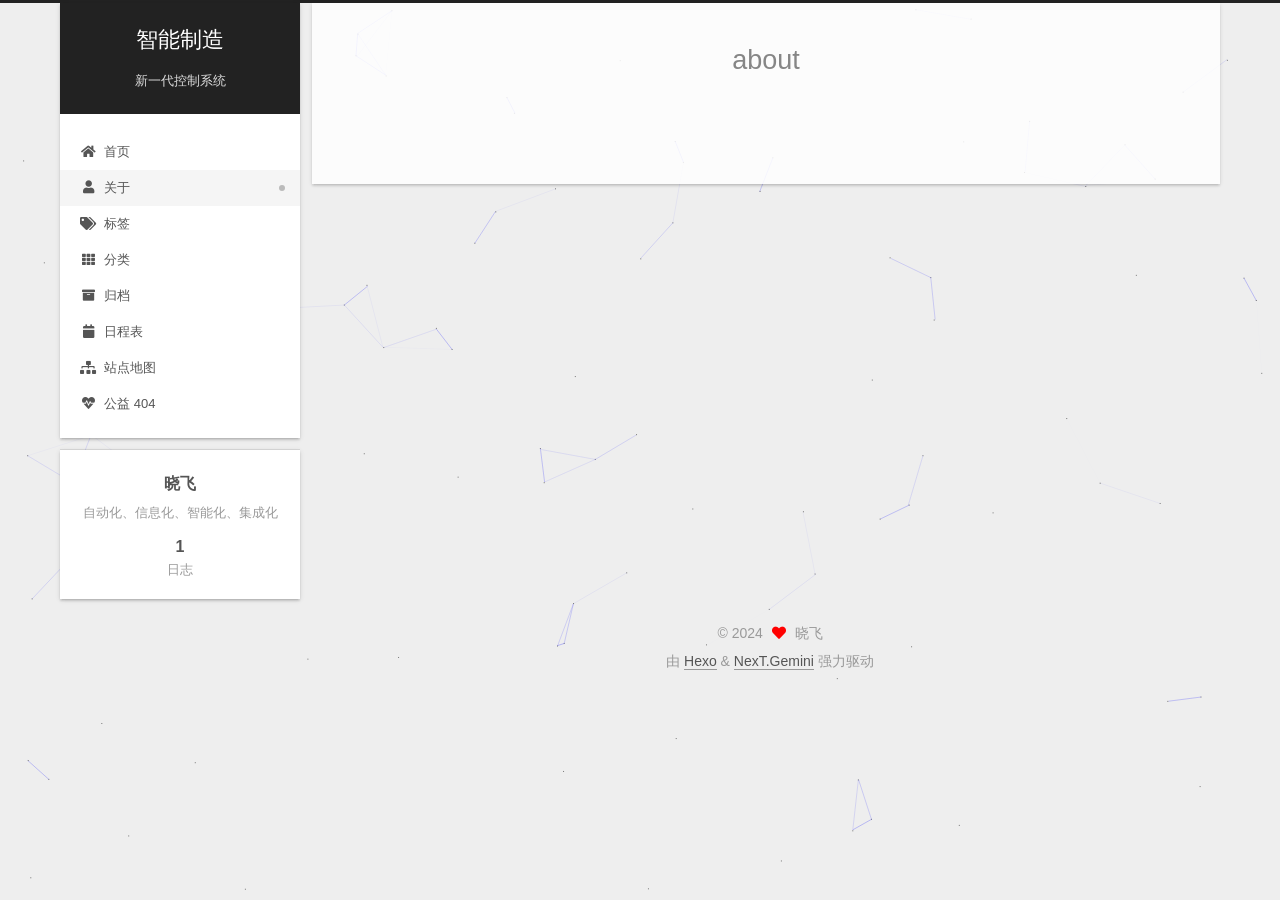
==== commit 7ac641f3: "Site updated: 2024-02-02 10:30:09" ====
--- a/about/index.html
+++ b/about/index.html
@@ -20,16 +20,16 @@
     var CONFIG = {"hostname":"example.com","root":"/","scheme":"Gemini","version":"7.8.0","exturl":false,"sidebar":{"position":"left","display":"post","padding":18,"offset":12,"onmobile":false},"copycode":{"enable":false,"show_result":false,"style":null},"back2top":{"enable":true,"sidebar":false,"scrollpercent":false},"bookmark":{"enable":false,"color":"#222","save":"auto"},"fancybox":false,"mediumzoom":false,"lazyload":false,"pangu":false,"comments":{"style":"tabs","active":null,"storage":true,"lazyload":false,"nav":null},"algolia":{"hits":{"per_page":10},"labels":{"input_placeholder":"Search for Posts","hits_empty":"We didn't find any results for the search: ${query}","hits_stats":"${hits} results found in ${time} ms"}},"localsearch":{"enable":false,"trigger":"auto","top_n_per_article":1,"unescape":false,"preload":false},"motion":{"enable":true,"async":false,"transition":{"post_block":"fadeIn","post_header":"slideDownIn","post_body":"slideDownIn","coll_header":"slideLeftIn","sidebar":"slideUpIn"}}};
   </script>
 
-  <meta name="description" content="选择有时候比努力更重要">
+  <meta name="description" content="自动化、信息化、智能化、集成化">
 <meta property="og:type" content="website">
 <meta property="og:title" content="about">
 <meta property="og:url" content="http://example.com/about/index.html">
-<meta property="og:site_name" content="枫叶苑">
-<meta property="og:description" content="选择有时候比努力更重要">
+<meta property="og:site_name" content="智能制造">
+<meta property="og:description" content="自动化、信息化、智能化、集成化">
 <meta property="og:locale" content="zh_CN">
 <meta property="article:published_time" content="2024-02-02T01:38:08.000Z">
 <meta property="article:modified_time" content="2024-02-02T01:39:56.334Z">
-<meta property="article:author" content="枫叶">
+<meta property="article:author" content="晓飞">
 <meta name="twitter:card" content="summary">
 
 <link rel="canonical" href="http://example.com/about/">
@@ -45,7 +45,7 @@
   };
 </script>
 
-  <title>about | 枫叶苑
+  <title>about | 智能制造
 </title>
   
 
@@ -97,9 +97,10 @@
 
     <a href="/" class="brand" rel="start">
       <span class="logo-line-before"><i></i></span>
-      <h1 class="site-title">枫叶苑</h1>
+      <h1 class="site-title">智能制造</h1>
       <span class="logo-line-after"><i></i></span>
     </a>
+      <p class="site-subtitle" itemprop="description">新一代控制系统</p>
   </div>
 
   <div class="site-nav-right">
@@ -265,8 +266,8 @@
 
       <div class="site-overview-wrap sidebar-panel">
         <div class="site-author motion-element" itemprop="author" itemscope itemtype="http://schema.org/Person">
-  <p class="site-author-name" itemprop="name">枫叶</p>
-  <div class="site-description" itemprop="description">选择有时候比努力更重要</div>
+  <p class="site-author-name" itemprop="name">晓飞</p>
+  <div class="site-description" itemprop="description">自动化、信息化、智能化、集成化</div>
 </div>
 <div class="site-state-wrap motion-element">
   <nav class="site-state">
@@ -305,7 +306,7 @@
   <span class="with-love">
     <i class="fa fa-heart"></i>
   </span>
-  <span class="author" itemprop="copyrightHolder">枫叶</span>
+  <span class="author" itemprop="copyrightHolder">晓飞</span>
 </div>
   <div class="powered-by">由 <a href="https://hexo.io/" class="theme-link" rel="noopener" target="_blank">Hexo</a> & <a href="https://theme-next.org/" class="theme-link" rel="noopener" target="_blank">NexT.Gemini</a> 强力驱动
   </div>
--- a/css/main.css
+++ b/css/main.css
@@ -1175,7 +1175,7 @@
 }
 .links-of-author a::before,
 .links-of-author span.exturl::before {
-  background: #5bb620;
+  background: #ff60ff;
   border-radius: 50%;
   content: ' ';
   display: inline-block;
